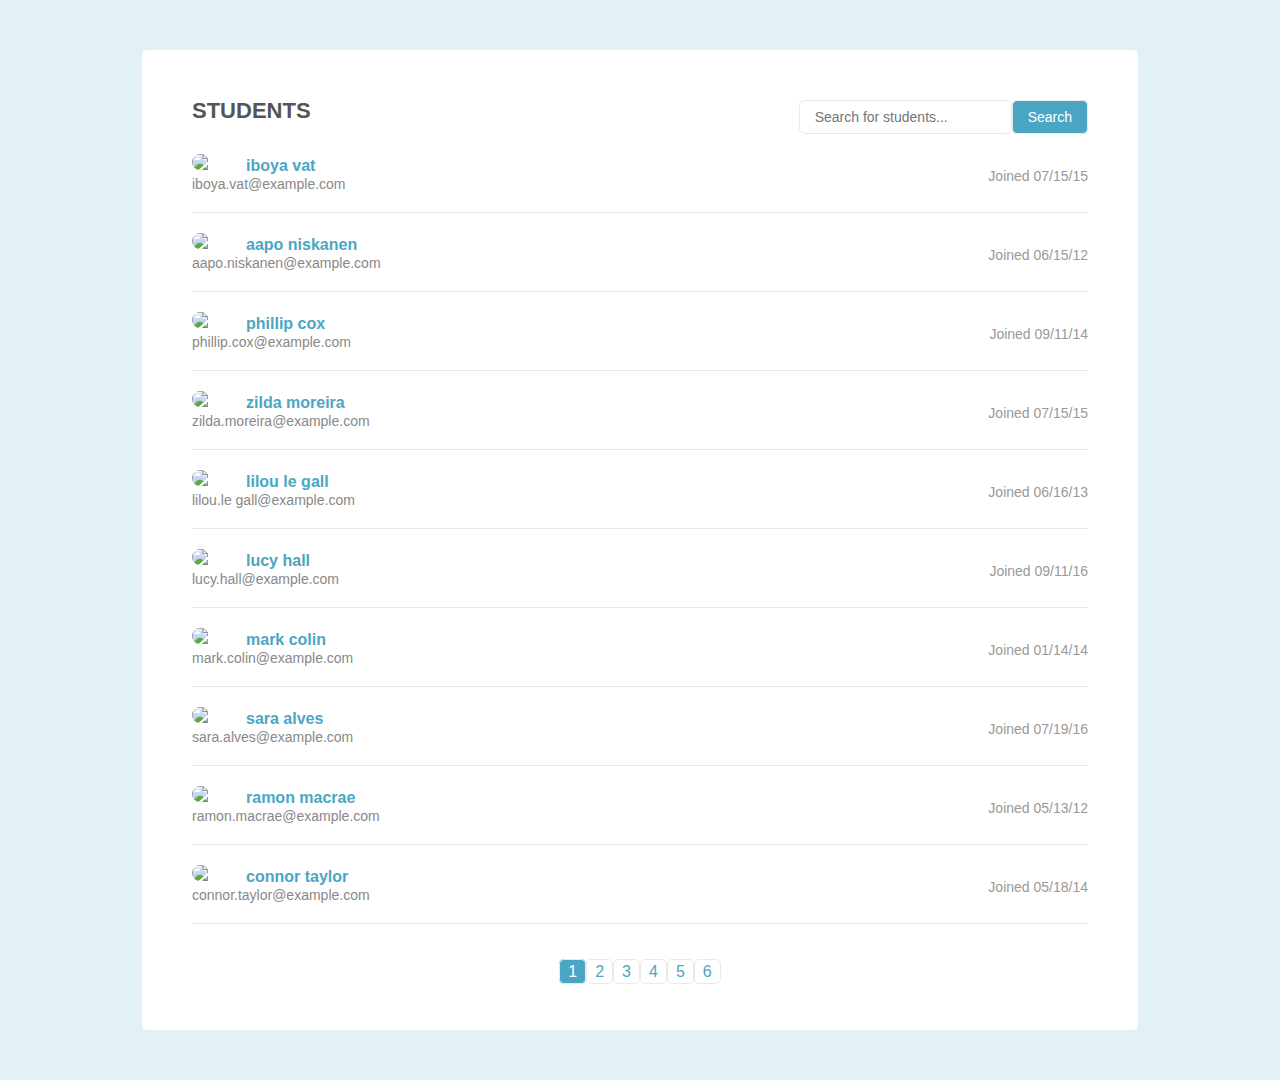
==== index.html @ 3d278e81 "initial commit" ====
<!doctype html>
<html lang="en">
  <head>
    <meta charset="utf-8"/>
    <meta name="viewport" content="width=device-width, initial-scale=1.0"/>
    <title>Students</title>
    <link rel="stylesheet" href="css/reset.css">
    <link rel="stylesheet" href="css/design.css">
  </head>
  <body>
    <div class="page">
      <div class="page-header cf">
        <h2>Students</h2>
      </div>
      <ul class="student-list">
        <li class="student-item cf">
            <div class="student-details">
                <img class="avatar" src="https://randomuser.me/api/portraits/thumb/women/67.jpg">
                <h3>iboya vat</h3>
                <span class="email">iboya.vat@example.com</span>
            </div>
            <div class="joined-details">
                   <span class="date">Joined 07/15/15</span>
           </div>
        </li>
        <li class="student-item cf">
            <div class="student-details">
                <img class="avatar" src="https://randomuser.me/api/portraits/thumb/men/75.jpg">
                <h3>aapo niskanen</h3>
                <span class="email">aapo.niskanen@example.com</span>
            </div>
            <div class="joined-details">
                   <span class="date">Joined 06/15/12</span>
           </div>
        </li>
        <li class="student-item cf">
            <div class="student-details">
                <img class="avatar" src="https://randomuser.me/api/portraits/thumb/men/34.jpg">
                <h3>phillip cox</h3>
                <span class="email">phillip.cox@example.com</span>
            </div>
            <div class="joined-details">
                   <span class="date">Joined 09/11/14</span>
           </div>
        </li>
        <li class="student-item cf">
            <div class="student-details">
                <img class="avatar" src="https://randomuser.me/api/portraits/thumb/women/38.jpg">
                <h3>zilda moreira</h3>
                <span class="email">zilda.moreira@example.com</span>
            </div>
            <div class="joined-details">
                   <span class="date">Joined 07/15/15</span>
           </div>
        </li>
        <li class="student-item cf">
            <div class="student-details">
                <img class="avatar" src="https://randomuser.me/api/portraits/thumb/women/23.jpg">
                <h3>lilou le gall</h3>
                <span class="email">lilou.le gall@example.com</span>
            </div>
            <div class="joined-details">
                   <span class="date">Joined 06/16/13</span>
           </div>
        </li>
        <li class="student-item cf">
            <div class="student-details">
                <img class="avatar" src="https://randomuser.me/api/portraits/thumb/women/94.jpg">
                <h3>lucy hall</h3>
                <span class="email">lucy.hall@example.com</span>
            </div>
            <div class="joined-details">
                   <span class="date">Joined 09/11/16</span>
           </div>
        </li>
        <li class="student-item cf">
            <div class="student-details">
                <img class="avatar" src="https://randomuser.me/api/portraits/thumb/women/24.jpg">
                <h3>mark colin</h3>
                <span class="email">mark.colin@example.com</span>
            </div>
            <div class="joined-details">
                   <span class="date">Joined 01/14/14</span>
           </div>
        </li>
        <li class="student-item cf">
            <div class="student-details">
                <img class="avatar" src="https://randomuser.me/api/portraits/thumb/women/14.jpg">
                <h3>sara alves</h3>
                <span class="email">sara.alves@example.com</span>
            </div>
            <div class="joined-details">
                   <span class="date">Joined 07/19/16</span>
           </div>
        </li>
        <li class="student-item cf">
            <div class="student-details">
                <img class="avatar" src="https://randomuser.me/api/portraits/thumb/men/49.jpg">
                <h3>ramon macrae</h3>
                <span class="email">ramon.macrae@example.com</span>
            </div>
            <div class="joined-details">
                   <span class="date">Joined 05/13/12</span>
           </div>
        </li>
        <li class="student-item cf">
            <div class="student-details">
                <img class="avatar" src="https://randomuser.me/api/portraits/thumb/men/15.jpg">
                <h3>connor taylor</h3>
                <span class="email">connor.taylor@example.com</span>
            </div>
            <div class="joined-details">
                   <span class="date">Joined 05/18/14</span>
           </div>
        </li>
        <li class="student-item cf">
            <div class="student-details">
                <img class="avatar" src="https://randomuser.me/api/portraits/thumb/men/11.jpg">
                <h3>aymeric morel</h3>
                <span class="email">aymeric.morel@example.com</span>
            </div>
            <div class="joined-details">
                   <span class="date">Joined 06/13/13</span>
           </div>
        </li>
        <li class="student-item cf">
            <div class="student-details">
                <img class="avatar" src="https://randomuser.me/api/portraits/thumb/men/49.jpg">
                <h3>lorenz otto</h3>
                <span class="email">lorenz.otto@example.com</span>
            </div>
            <div class="joined-details">
                   <span class="date">Joined 05/11/14</span>
           </div>
        </li>
        <li class="student-item cf">
            <div class="student-details">
                <img class="avatar" src="https://randomuser.me/api/portraits/thumb/men/29.jpg">
                <h3>karl williamson</h3>
                <span class="email">karl.williamson@example.com</span>
            </div>
            <div class="joined-details">
                   <span class="date">Joined 01/12/14</span>
           </div>
        </li>
        <li class="student-item cf">
            <div class="student-details">
                <img class="avatar" src="https://randomuser.me/api/portraits/thumb/men/34.jpg">
                <h3>ouassim heering</h3>
                <span class="email">ouassim.heering@example.com</span>
            </div>
            <div class="joined-details">
                   <span class="date">Joined 01/18/12</span>
           </div>
        </li>
        <li class="student-item cf">
            <div class="student-details">
                <img class="avatar" src="https://randomuser.me/api/portraits/thumb/men/91.jpg">
                <h3>roberto molina</h3>
                <span class="email">roberto.molina@example.com</span>
            </div>
            <div class="joined-details">
                   <span class="date">Joined 06/13/15</span>
           </div>
        </li>
        <li class="student-item cf">
            <div class="student-details">
                <img class="avatar" src="https://randomuser.me/api/portraits/thumb/men/28.jpg">
                <h3>jordan hubert</h3>
                <span class="email">jordan.hubert@example.com</span>
            </div>
            <div class="joined-details">
                   <span class="date">Joined 06/13/15</span>
           </div>
        </li>
        <li class="student-item cf">
            <div class="student-details">
                <img class="avatar" src="https://randomuser.me/api/portraits/thumb/men/29.jpg">
                <h3>melvin baker</h3>
                <span class="email">melvin.baker@example.com</span>
            </div>
            <div class="joined-details">
                   <span class="date">Joined 09/18/14</span>
           </div>
        </li>
        <li class="student-item cf">
            <div class="student-details">
                <img class="avatar" src="https://randomuser.me/api/portraits/thumb/men/26.jpg">
                <h3>everett gordon</h3>
                <span class="email">everett.gordon@example.com</span>
            </div>
            <div class="joined-details">
                   <span class="date">Joined 06/17/15</span>
           </div>
        </li>
        <li class="student-item cf">
            <div class="student-details">
                <img class="avatar" src="https://randomuser.me/api/portraits/thumb/men/82.jpg">
                <h3>aiden ma</h3>
                <span class="email">aiden.ma@example.com</span>
            </div>
            <div class="joined-details">
                   <span class="date">Joined 07/18/12</span>
           </div>
        </li>
        <li class="student-item cf">
            <div class="student-details">
                <img class="avatar" src="https://randomuser.me/api/portraits/thumb/men/62.jpg">
                <h3>florent gerard</h3>
                <span class="email">florent.gerard@example.com</span>
            </div>
            <div class="joined-details">
                   <span class="date">Joined 02/12/13</span>
           </div>
        </li>
        <li class="student-item cf">
            <div class="student-details">
                <img class="avatar" src="https://randomuser.me/api/portraits/thumb/women/96.jpg">
                <h3>amber chen</h3>
                <span class="email">amber.chen@example.com</span>
            </div>
            <div class="joined-details">
                   <span class="date">Joined 07/12/12</span>
           </div>
        </li>
        <li class="student-item cf">
            <div class="student-details">
                <img class="avatar" src="https://randomuser.me/api/portraits/thumb/women/9.jpg">
                <h3>alexandra davies</h3>
                <span class="email">alexandra.davies@example.com</span>
            </div>
            <div class="joined-details">
                   <span class="date">Joined 05/11/13</span>
           </div>
        </li>
        <li class="student-item cf">
            <div class="student-details">
                <img class="avatar" src="https://randomuser.me/api/portraits/thumb/men/57.jpg">
                <h3>sergio cole</h3>
                <span class="email">sergio.cole@example.com</span>
            </div>
            <div class="joined-details">
                   <span class="date">Joined 02/17/15</span>
           </div>
        </li>
        <li class="student-item cf">
            <div class="student-details">
                <img class="avatar" src="https://randomuser.me/api/portraits/thumb/men/98.jpg">
                <h3>edgar dixon</h3>
                <span class="email">edgar.dixon@example.com</span>
            </div>
            <div class="joined-details">
                   <span class="date">Joined 06/17/11</span>
           </div>
        </li>
        <li class="student-item cf">
            <div class="student-details">
                <img class="avatar" src="https://randomuser.me/api/portraits/thumb/men/94.jpg">
                <h3>kirk myers</h3>
                <span class="email">kirk.myers@example.com</span>
            </div>
            <div class="joined-details">
                   <span class="date">Joined 09/17/15</span>
           </div>
        </li>
        <li class="student-item cf">
            <div class="student-details">
                <img class="avatar" src="https://randomuser.me/api/portraits/thumb/women/28.jpg">
                <h3>ani hesseling</h3>
                <span class="email">ani.hesseling@example.com</span>
            </div>
            <div class="joined-details">
                   <span class="date">Joined 08/14/16</span>
           </div>
        </li>
        <li class="student-item cf">
            <div class="student-details">
                <img class="avatar" src="https://randomuser.me/api/portraits/thumb/women/24.jpg">
                <h3>victoire bonnet</h3>
                <span class="email">victoire.bonnet@example.com</span>
            </div>
            <div class="joined-details">
                   <span class="date">Joined 05/13/16</span>
           </div>
        </li>
        <li class="student-item cf">
            <div class="student-details">
                <img class="avatar" src="https://randomuser.me/api/portraits/thumb/men/44.jpg">
                <h3>marcos morales</h3>
                <span class="email">marcos.morales@example.com</span>
            </div>
            <div class="joined-details">
                   <span class="date">Joined 01/12/12</span>
           </div>
        </li>
        <li class="student-item cf">
            <div class="student-details">
                <img class="avatar" src="https://randomuser.me/api/portraits/thumb/men/75.jpg">
                <h3>nils neumann</h3>
                <span class="email">nils.neumann@example.com</span>
            </div>
            <div class="joined-details">
                   <span class="date">Joined 03/11/12</span>
           </div>
        </li>
        <li class="student-item cf">
            <div class="student-details">
                <img class="avatar" src="https://randomuser.me/api/portraits/thumb/women/86.jpg">
                <h3>emily harrison</h3>
                <span class="email">emily.harrison@example.com</span>
            </div>
            <div class="joined-details">
                   <span class="date">Joined 07/18/15</span>
           </div>
        </li>
        <li class="student-item cf">
            <div class="student-details">
                <img class="avatar" src="https://randomuser.me/api/portraits/thumb/men/41.jpg">
                <h3>matthew fortin</h3>
                <span class="email">matthew.fortin@example.com</span>
            </div>
            <div class="joined-details">
                   <span class="date">Joined 03/18/15</span>
           </div>
        </li>
        <li class="student-item cf">
            <div class="student-details">
                <img class="avatar" src="https://randomuser.me/api/portraits/thumb/women/32.jpg">
                <h3>charlotte steward</h3>
                <span class="email">charlotte.steward@example.com</span>
            </div>
            <div class="joined-details">
                   <span class="date">Joined 02/18/11</span>
           </div>
        </li>
        <li class="student-item cf">
            <div class="student-details">
                <img class="avatar" src="https://randomuser.me/api/portraits/thumb/men/3.jpg">
                <h3>marceau rodriguez</h3>
                <span class="email">marceau.rodriguez@example.com</span>
            </div>
            <div class="joined-details">
                   <span class="date">Joined 07/13/14</span>
           </div>
        </li>
        <li class="student-item cf">
            <div class="student-details">
                <img class="avatar" src="https://randomuser.me/api/portraits/thumb/men/91.jpg">
                <h3>hudson anderson</h3>
                <span class="email">hudson.anderson@example.com</span>
            </div>
            <div class="joined-details">
                   <span class="date">Joined 09/12/15</span>
           </div>
        </li>
        <li class="student-item cf">
            <div class="student-details">
                <img class="avatar" src="https://randomuser.me/api/portraits/thumb/men/33.jpg">
                <h3>warren phillips</h3>
                <span class="email">warren.phillips@example.com</span>
            </div>
            <div class="joined-details">
                   <span class="date">Joined 01/11/12</span>
           </div>
        </li>
        <li class="student-item cf">
            <div class="student-details">
                <img class="avatar" src="https://randomuser.me/api/portraits/thumb/men/41.jpg">
                <h3>leo niva</h3>
                <span class="email">leo.niva@example.com</span>
            </div>
            <div class="joined-details">
                   <span class="date">Joined 09/14/15</span>
           </div>
        </li>
        <li class="student-item cf">
            <div class="student-details">
                <img class="avatar" src="https://randomuser.me/api/portraits/thumb/men/3.jpg">
                <h3>hani prevoo</h3>
                <span class="email">hani.prevoo@example.com</span>
            </div>
            <div class="joined-details">
                   <span class="date">Joined 01/11/15</span>
           </div>
        </li>
        <li class="student-item cf">
            <div class="student-details">
                <img class="avatar" src="https://randomuser.me/api/portraits/thumb/women/79.jpg">
                <h3>veronica rodriguez</h3>
                <span class="email">veronica.rodriguez@example.com</span>
            </div>
            <div class="joined-details">
                   <span class="date">Joined 07/17/12</span>
           </div>
        </li>
        <li class="student-item cf">
            <div class="student-details">
                <img class="avatar" src="https://randomuser.me/api/portraits/thumb/men/41.jpg">
                <h3>ginestal das neves</h3>
                <span class="email">ginestal.das neves@example.com</span>
            </div>
            <div class="joined-details">
                   <span class="date">Joined 06/19/12</span>
           </div>
        </li>
        <li class="student-item cf">
            <div class="student-details">
                <img class="avatar" src="https://randomuser.me/api/portraits/thumb/men/63.jpg">
                <h3>devon barnes</h3>
                <span class="email">devon.barnes@example.com</span>
            </div>
            <div class="joined-details">
                   <span class="date">Joined 09/19/14</span>
           </div>
        </li>
        <li class="student-item cf">
            <div class="student-details">
                <img class="avatar" src="https://randomuser.me/api/portraits/thumb/men/55.jpg">
                <h3>brennan pierce</h3>
                <span class="email">brennan.pierce@example.com</span>
            </div>
            <div class="joined-details">
                   <span class="date">Joined 05/15/14</span>
           </div>
        </li>
        <li class="student-item cf">
            <div class="student-details">
                <img class="avatar" src="https://randomuser.me/api/portraits/thumb/men/35.jpg">
                <h3>zachary singh</h3>
                <span class="email">zachary.singh@example.com</span>
            </div>
            <div class="joined-details">
                   <span class="date">Joined 05/19/11</span>
           </div>
        </li>
        <li class="student-item cf">
            <div class="student-details">
                <img class="avatar" src="https://randomuser.me/api/portraits/thumb/men/35.jpg">
                <h3>arlo harris</h3>
                <span class="email">arlo.harris@example.com</span>
            </div>
            <div class="joined-details">
                   <span class="date">Joined 07/12/15</span>
           </div>
        </li>
        <li class="student-item cf">
            <div class="student-details">
                <img class="avatar" src="https://randomuser.me/api/portraits/thumb/women/60.jpg">
                <h3>hannah ginnish</h3>
                <span class="email">hannah.ginnish@example.com</span>
            </div>
            <div class="joined-details">
                   <span class="date">Joined 05/17/14</span>
           </div>
        </li>
        <li class="student-item cf">
            <div class="student-details">
                <img class="avatar" src="https://randomuser.me/api/portraits/thumb/men/95.jpg">
                <h3>goos brunt</h3>
                <span class="email">goos.brunt@example.com</span>
            </div>
            <div class="joined-details">
                   <span class="date">Joined 09/15/12</span>
           </div>
        </li>
        <li class="student-item cf">
            <div class="student-details">
                <img class="avatar" src="https://randomuser.me/api/portraits/thumb/men/91.jpg">
                <h3>eduard riedel</h3>
                <span class="email">eduard.riedel@example.com</span>
            </div>
            <div class="joined-details">
                   <span class="date">Joined 06/12/15</span>
           </div>
        </li>
        <li class="student-item cf">
            <div class="student-details">
                <img class="avatar" src="https://randomuser.me/api/portraits/thumb/women/42.jpg">
                <h3>geesken jekel</h3>
                <span class="email">geesken.jekel@example.com</span>
            </div>
            <div class="joined-details">
                   <span class="date">Joined 02/12/13</span>
           </div>
        </li>
        <li class="student-item cf">
            <div class="student-details">
                <img class="avatar" src="https://randomuser.me/api/portraits/thumb/women/54.jpg">
                <h3>dolores ryan</h3>
                <span class="email">dolores.ryan@example.com</span>
            </div>
            <div class="joined-details">
                   <span class="date">Joined 06/17/16</span>
           </div>
        </li>
        <li class="student-item cf">
            <div class="student-details">
                <img class="avatar" src="https://randomuser.me/api/portraits/thumb/men/49.jpg">
                <h3>steven rogers</h3>
                <span class="email">steven.rogers@example.com</span>
            </div>
            <div class="joined-details">
                   <span class="date">Joined 01/18/11</span>
           </div>
        </li>
        <li class="student-item cf">
            <div class="student-details">
                <img class="avatar" src="https://randomuser.me/api/portraits/thumb/men/63.jpg">
                <h3>virgulino silva</h3>
                <span class="email">virgulino.silva@example.com</span>
            </div>
            <div class="joined-details">
                   <span class="date">Joined 03/18/11</span>
           </div>
        </li>
        <li class="student-item cf">
            <div class="student-details">
                <img class="avatar" src="https://randomuser.me/api/portraits/thumb/women/11.jpg">
                <h3>lucile bertrand</h3>
                <span class="email">lucile.bertrand@example.com</span>
            </div>
            <div class="joined-details">
                   <span class="date">Joined 06/13/16</span>
           </div>
        </li>
        <li class="student-item cf">
            <div class="student-details">
                <img class="avatar" src="https://randomuser.me/api/portraits/thumb/women/10.jpg">
                <h3>elsa lahti</h3>
                <span class="email">elsa.lahti@example.com</span>
            </div>
            <div class="joined-details">
                   <span class="date">Joined 04/15/12</span>
           </div>
        </li>
        <li class="student-item cf">
            <div class="student-details">
                <img class="avatar" src="https://randomuser.me/api/portraits/thumb/women/12.jpg">
                <h3>soline leclercq</h3>
                <span class="email">soline.leclercq@example.com</span>
            </div>
            <div class="joined-details">
                   <span class="date">Joined 05/12/14</span>
           </div>
        </li>
        <li class="student-item cf">
            <div class="student-details">
                <img class="avatar" src="https://randomuser.me/api/portraits/thumb/men/89.jpg">
                <h3>henri kruse</h3>
                <span class="email">henri.kruse@example.com</span>
            </div>
            <div class="joined-details">
                   <span class="date">Joined 05/14/13</span>
           </div>
        </li>
      </ul>
    </div>
    <!-- <script type="text/javascript" src="js/lib/jquery.min.js"></script> -->
    <script type="text/javascript" src="js/lib/classList.min.js"></script>
    <script src="js/pagination.js"></script>
  </body>
</html>
---- css/design.css ----
body{
	position: relative;
	height: 100%;
  background-color: #e1f1f6;
  font-family: Helvetica, sans-serif;
  color: #222;
}

.page{
  margin: 50px auto;
  width: 70%;
  background-color: #fff;
  border-radius: 5px;
  padding: 50px;
}

.page-header{
  margin-bottom: 20px;
}
  .page-header h2{
    float: left;
    font-size: 22px;
    text-transform: uppercase;
    font-weight: bold;
    color: #555;
  }

  .page-header .student-search{
    float: right;
  }

    .page-header .student-search input{
      border-radius: 5px;
      border: 1px solid #eaeaea;
      padding: 8px 15px;
      font-size: 14px;
    }

    .page-header .student-search button{
      border-radius: 5px;
      border: 1px solid #eaeaea;
      padding: 8px 15px;
      font-size: 14px;
      background-color: #4ba6c3;
      color: #fff
    }

.student-list{}

  .student-item{
    margin: 0 0 20px 0;
    padding: 0 0 20px 0;
    border-bottom: 1px solid #eaeaea;
  }

    .student-details{
      width: 50%;
      float: left;
    }

      .student-details .avatar{
        width: 40px;
        height: auto;
        border-radius: 20px;
        float: left;
        margin-right: 14px
      }

      .student-details h3{
        margin: 4px 0 2px 0;
        font-weight: bold;
        color: #4ba6c3;
      }

      .student-details .email{
        color: #888;
        font-size: 14px;
      }


    .joined-details{
      width: 50%;
      float: left;
      text-align: right;
    }

      .joined-details .date{
        margin-top: 15px;
        display: block;
        font-size: 14px;
        color: #999;
      }

  .student-item:last-child{
    margin: 0;
    padding: 0;
    border-bottom: none;
  }

.pagination{
  margin: 40px 0 0 0;
  text-align: center;
}
 
  .pagination li{
    display: inline;
  }

    .pagination li a{
      border: 1px solid #eaeaea;
      border-radius: 5px;
      padding: 3px 8px;
      text-decoration: none;
      color: #4ba6c3;
    }

    .pagination li a.active,
    .pagination li a:hover{
      background-color: #4ba6c3;
      color: #fff;
    }
    
#divNotFound {
	box-sizing: border-box; 
	text-align: center;
	color: rgb(245,245,245);
	position: absolute;
	top: 50px;
	left: 50%;
	margin-left: -45%;
	bottom: 0;
	right: 0;
	display: none;
	/* opacity: 0; */
	
	width: 90%;
	min-height: 420px;
	padding: 25px;
	background: rgba(50,50,50,0.9);
	border-radius: 3px;
	border: 3px solid rgb(35, 145, 255);
	box-shadow: 10px 10px 5px rgba(50,50,50,0.5);
	z-index: 999;
}

#divNotFound p {
	font-size: 1.5em;
	margin: 25px auto;
}

#divNotFound button {
	font-size: 1em;
	width: 120px;
	height: 40px;
	margin: 25px auto;
	background: rgb(225,241,246);
	border-radius: 3px;
	border: 1px solid rgb(35, 145, 255);
	cursor: pointer;
	-webkit-transition: .5s ease-out;
	transition: .5s ease-out;
}

#divNotFound button:hover {
	background: black;
	color: white;
}
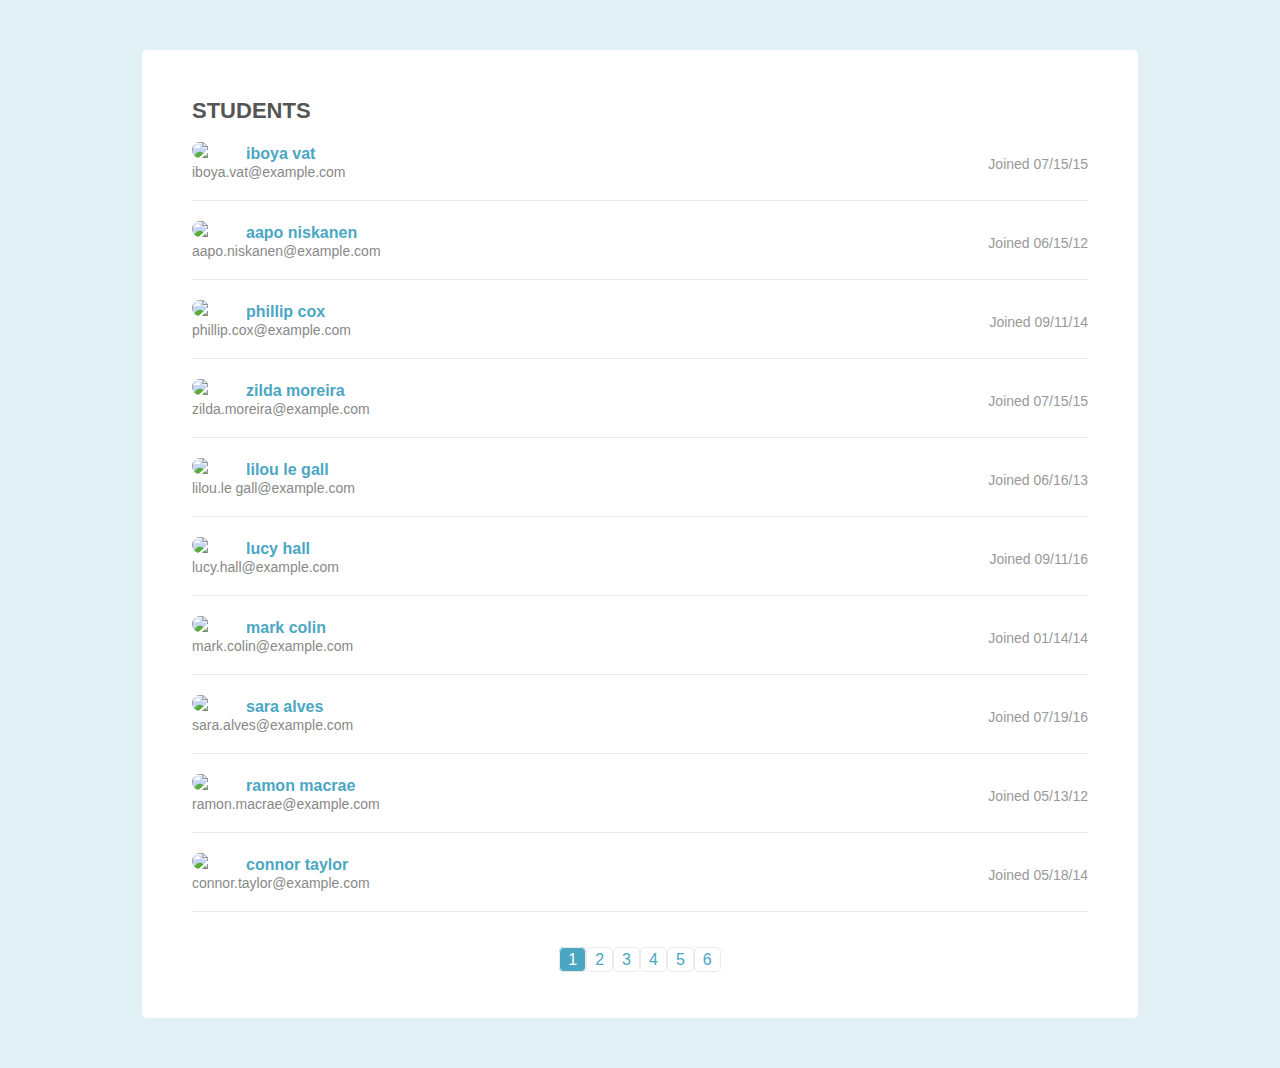
==== commit fcde8da3: "total refactor" ====
--- a/index.html
+++ b/index.html
@@ -557,7 +557,8 @@
     </div>
     <!-- <script type="text/javascript" src="js/lib/jquery.min.js"></script> -->
     <script type="text/javascript" src="js/lib/classList.min.js"></script>
-    <script src="js/pagination.js"></script>
+    <!-- <script src="js/pagination.js"></script> -->
+    <script src="js/paginator.js"></script>
   </body>
 </html>
 
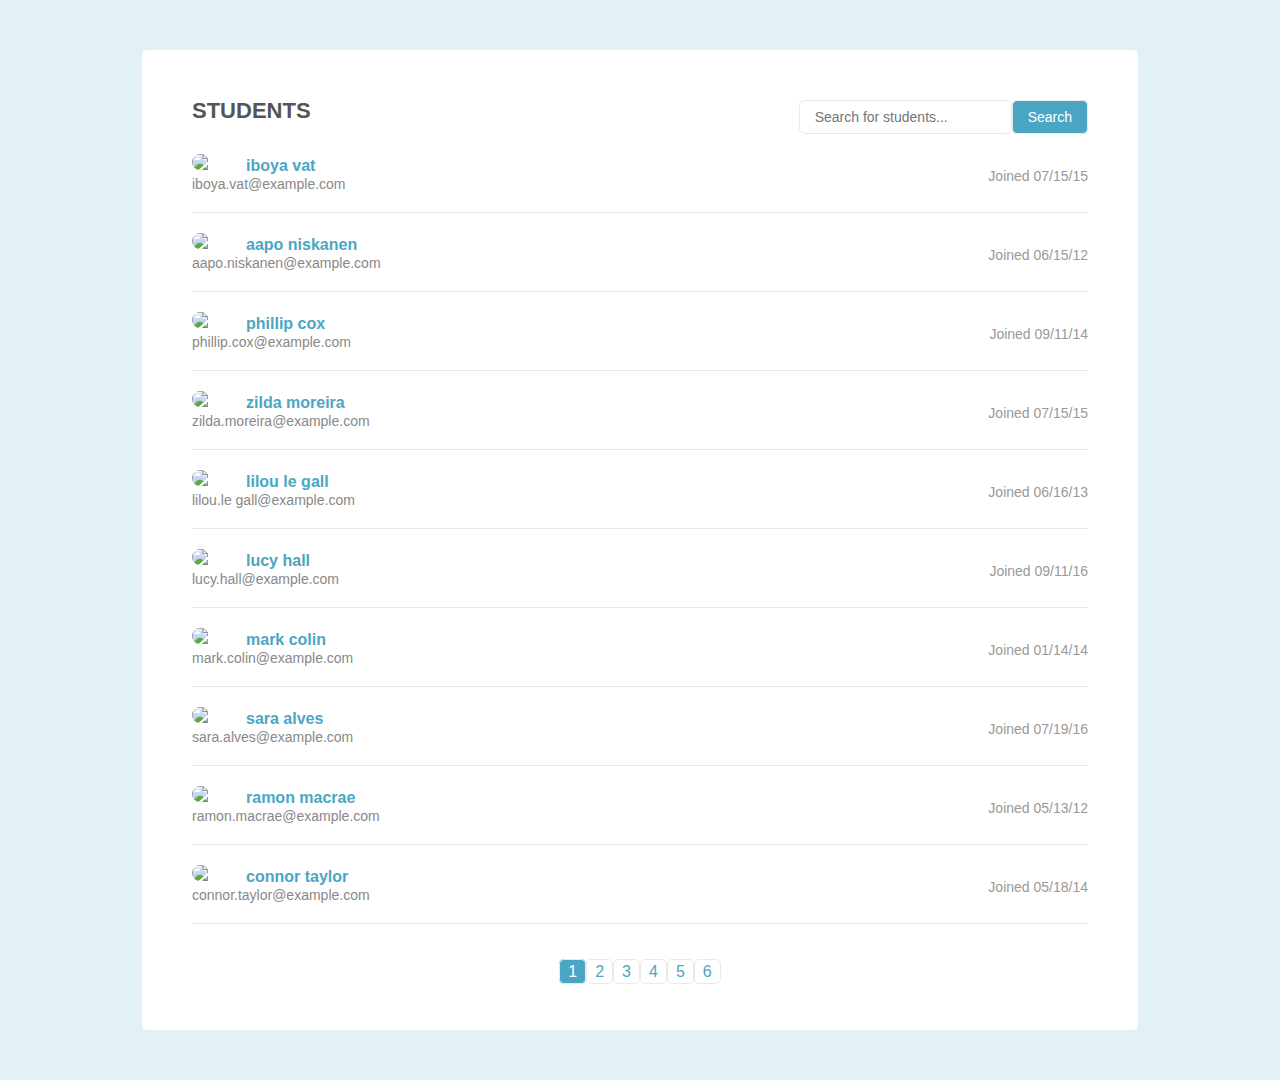
==== commit e89c66cf: "refactor / update" ====
--- a/index.html
+++ b/index.html
@@ -559,6 +559,10 @@
     <script type="text/javascript" src="js/lib/classList.min.js"></script>
     <!-- <script src="js/pagination.js"></script> -->
     <script src="js/paginator.js"></script>
+    <script>
+		var studentPaginator = new Paginator("student-item", "page-header", "h3");
+		studentPaginator.run();
+    </script>
   </body>
 </html>
 
--- a/css/design.css
+++ b/css/design.css
@@ -42,7 +42,8 @@
       padding: 8px 15px;
       font-size: 14px;
       background-color: #4ba6c3;
-      color: #fff
+      color: #fff;
+	 cursor: pointer
     }
 
 .student-list{}
@@ -112,6 +113,7 @@
       padding: 3px 8px;
       text-decoration: none;
       color: #4ba6c3;
+	 cursor: pointer;
     }
 
     .pagination li a.active,
